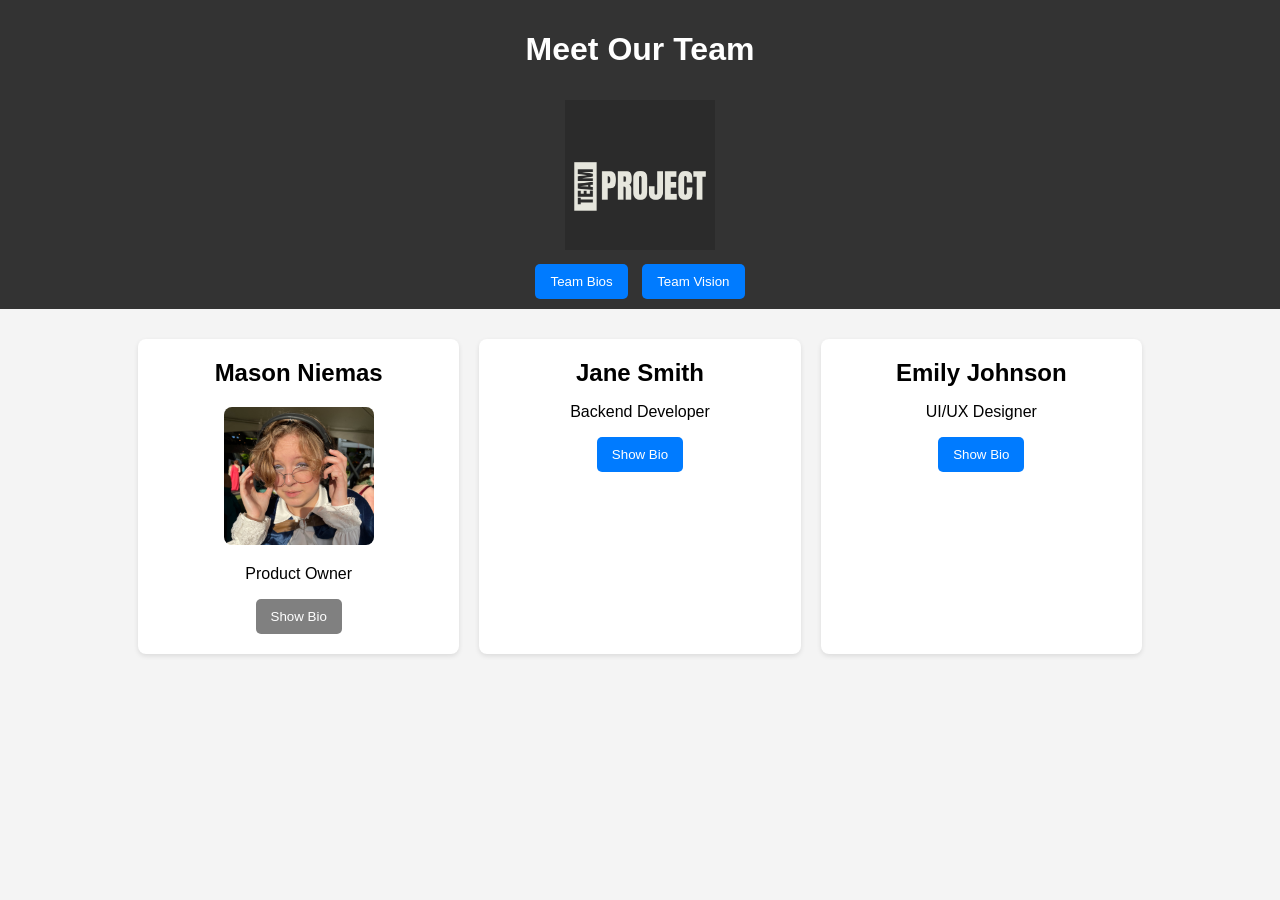
==== index.html @ 91ece72a "Added button styling to Mason's profile." ====
<!DOCTYPE html>
<html lang="en">
<head>
    <meta charset="UTF-8">
    <meta name="viewport" content="width=device-width, initial-scale=1.0">
    <title>Team Bio</title>
    <link rel="stylesheet" href="styles.css"> <!-- Link to external CSS file -->
</head>
<body>

<header>
    <h1>Meet Our Team</h1>
    <!-- Example team logo -->
    <img src="img/team-logo.png" alt="Team Logo" class="team-logo">

    <!-- Navigation menu to switch between sections -->
    <nav>
        <button onclick="showSection('bios')">Team Bios</button>
        <button onclick="showSection('vision')">Team Vision</button>
    </nav>
</header>

<!-- Team bios section (default section) -->
<div id="bios" class="container">
    <!-- Each card represents an individual team member -->
    <div class="card">
        <h2>Mason Niemas</h2>
        <img src="img/masonN.png" alt="Mason's Picture" class="personal-pic">
        <p>Product Owner</p>
        <button class="mason-button" onclick="toggleBio(['bio1','bioLink1', 'bioLink2', 'bioImg1', 'bioImg2'])">Show Bio</button>
        <p id="bio1" class="bio">Mason is a sophomore pursuing a computer science degree with a focus on game development.</p>
        <a id = "bioLink1" class="mason-buttonLink" href="http://github.com/mniemas">GitHub</a>
        <a id = "bioLink2" class="mason-buttonLink" href="https://shyguy-vlogs.itch.io/">Itch.io</a>
        <img id="bioImg1" src="img/miracleSort.png" alt="miracle sort" class="bio-pic">
        <img id="bioImg2" src="img/englishCoding.png" alt="english coding" class="bio-pic">
    </div>
    <div class="card">
        <h2>Jane Smith</h2>
        <p>Backend Developer</p>
        <!-- I altered the toggleBio func to take in an array of id's so just put in all the ids of the pics and text for your bios! -->
        <button onclick="toggleBio('bio2')">Show Bio</button>
        <p id="bio2" class="bio">Jane is a backend developer specializing in server-side logic and database management.</p>
    </div>
    <div class="card">
        <h2>Emily Johnson</h2>
        <p>UI/UX Designer</p>
        <!-- I altered the toggleBio func to take in an array of id's so just put in all the ids of the pics and text for your bios! -->
        <button onclick="toggleBio('bio3')">Show Bio</button>
        <p id="bio3" class="bio">Emily is a UI/UX designer with a passion for creating user-friendly interfaces.</p>
    </div>
</div>

<!-- Team vision/mission statement section (hidden by default) -->
<div id="vision" class="container" style="display: none;">
    <h2>Our Mission Statement</h2>
    <p>We strive to create a collaborative, inclusive, and innovative environment where team members feel empowered to push boundaries and achieve excellence in their craft. Our mission is to deliver high-quality solutions that meet and exceed our clients' expectations.</p>
</div>

<script src="script.js"></script> <!-- Link to external JavaScript file -->

</body>
</html>
---- styles.css ----
/* General page styling */
body {
    font-family: Arial, sans-serif;
    background-color: #f4f4f4;
    margin: 0;
    padding: 0;
}

/* Header section styling */
header {
    background: #333;
    color: #fff;
    padding: 10px 0;
    text-align: center;
}

/* Styling for team logo image */
.team-logo {
    width: 150px; /* Adjust the size as needed */
    margin-top: 10px;
}

/* Menu button styling */
header nav {
    margin-top: 10px;
}

header nav button {
    background: #007BFF;
    color: white;
    border: none;
    padding: 10px 15px;
    border-radius: 5px;
    cursor: pointer;
    margin: 0 5px;
}

header nav button:hover {
    background: #0056b3;
}

/* Flex container for team bios and vision sections */
.container {
    width: 80%;
    margin: 20px auto;
    display: flex;
    flex-wrap: wrap;
    justify-content: space-between;
}

/* Card styling for individual team bios */
.card {
    background: white;
    border-radius: 8px;
    box-shadow: 0 2px 5px rgba(0, 0, 0, 0.1);
    margin: 10px;
    padding: 20px;
    flex: 1 1 calc(30% - 40px);
    text-align: center;
    transition: transform 0.2s;
}

.card:hover {
    transform: scale(1.05);
}

.personal-pic {
    width: 150px; /* Adjust the size as needed */
    border-radius: 8px;
    margin-top: 10px;
}

h2 {
    margin: 0 0 10px;
}

/* Initially hide bio details */
.bio {
    display: none;
    margin-top: 10px;
    color: #555;
}

.bio-pic {
    display: none;
    width: 300px; /* Adjust the size as needed */
    height: 100px
    object-fit: cover;
    margin-top: 10px;
    border-radius: 8px;
    margin: auto;
}

/* Button styling */
.mason-buttonLink {
    display: none;
    background: #808080;
    color: white;
    border: none;
    padding: 10px 15px;
    border-radius: 5px;
    cursor: pointer;
    margin: 10px
}

.mason-button {
    background: #808080;
    color: white;
    border: none;
    padding: 10px 15px;
    border-radius: 5px;
    cursor: pointer;
}

.mason-button:hover {
    background: #545454;
}

button {
    background: #007BFF;
    color: white;
    border: none;
    padding: 10px 15px;
    border-radius: 5px;
    cursor: pointer;
}

button:hover {
    background: #0056b3;
}
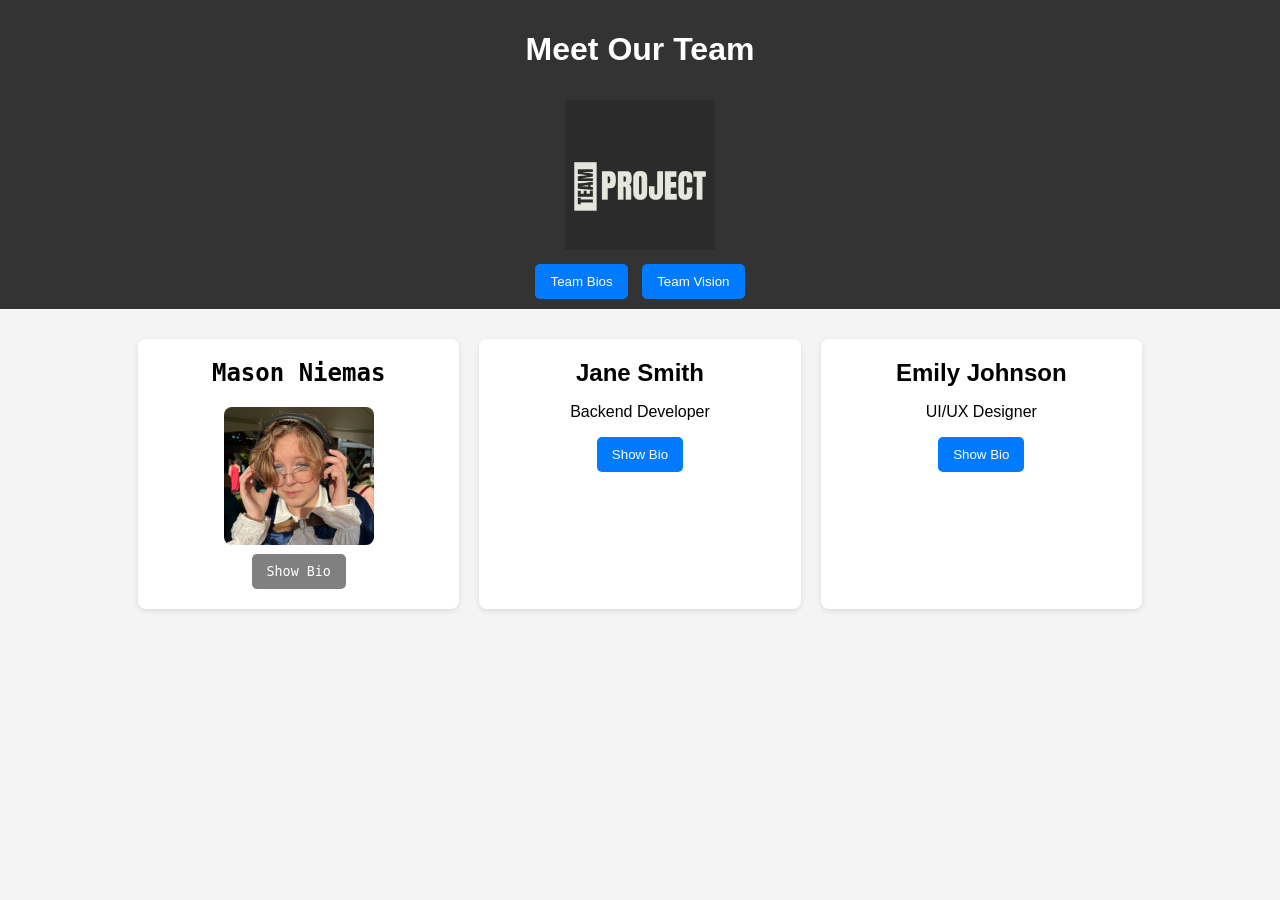
==== commit 9b079a00: "Added font to Mason's profile." ====
--- a/index.html
+++ b/index.html
@@ -24,11 +24,12 @@
 <div id="bios" class="container">
     <!-- Each card represents an individual team member -->
     <div class="card">
-        <h2>Mason Niemas</h2>
+        <h2 class="mason-h2">Mason Niemas</h2>
         <img src="img/masonN.png" alt="Mason's Picture" class="personal-pic">
-        <p>Product Owner</p>
+        <p class="mason-bio">Product Owner</p>
+        <br>
         <button class="mason-button" onclick="toggleBio(['bio1','bioLink1', 'bioLink2', 'bioImg1', 'bioImg2'])">Show Bio</button>
-        <p id="bio1" class="bio">Mason is a sophomore pursuing a computer science degree with a focus on game development.</p>
+        <p id="bio1" class="mason-bio">Mason is a sophomore pursuing a computer science degree with a focus on game development.</p>
         <a id = "bioLink1" class="mason-buttonLink" href="http://github.com/mniemas">GitHub</a>
         <a id = "bioLink2" class="mason-buttonLink" href="https://shyguy-vlogs.itch.io/">Itch.io</a>
         <img id="bioImg1" src="img/miracleSort.png" alt="miracle sort" class="bio-pic">
--- a/styles.css
+++ b/styles.css
@@ -74,10 +74,22 @@
     margin: 0 0 10px;
 }
 
+.mason-h2 {
+    margin: 0 0 10px;
+    font-family: Monospace, Fixedsys;
+}
+
 /* Initially hide bio details */
 .bio {
     display: none;
     margin-top: 10px;
+    color: #555;
+}
+
+.mason-bio {
+    display: none;
+    margin-top: 10px;
+    font-family: Monospace, Fixedsys;
     color: #555;
 }
 
@@ -94,6 +106,7 @@
 /* Button styling */
 .mason-buttonLink {
     display: none;
+    font-family: Monospace, Fixedsys;
     background: #808080;
     color: white;
     border: none;
@@ -105,11 +118,13 @@
 
 .mason-button {
     background: #808080;
+    font-family: Monospace, Fixedsys;
     color: white;
     border: none;
     padding: 10px 15px;
     border-radius: 5px;
     cursor: pointer;
+    margin-top: 5px
 }
 
 .mason-button:hover {
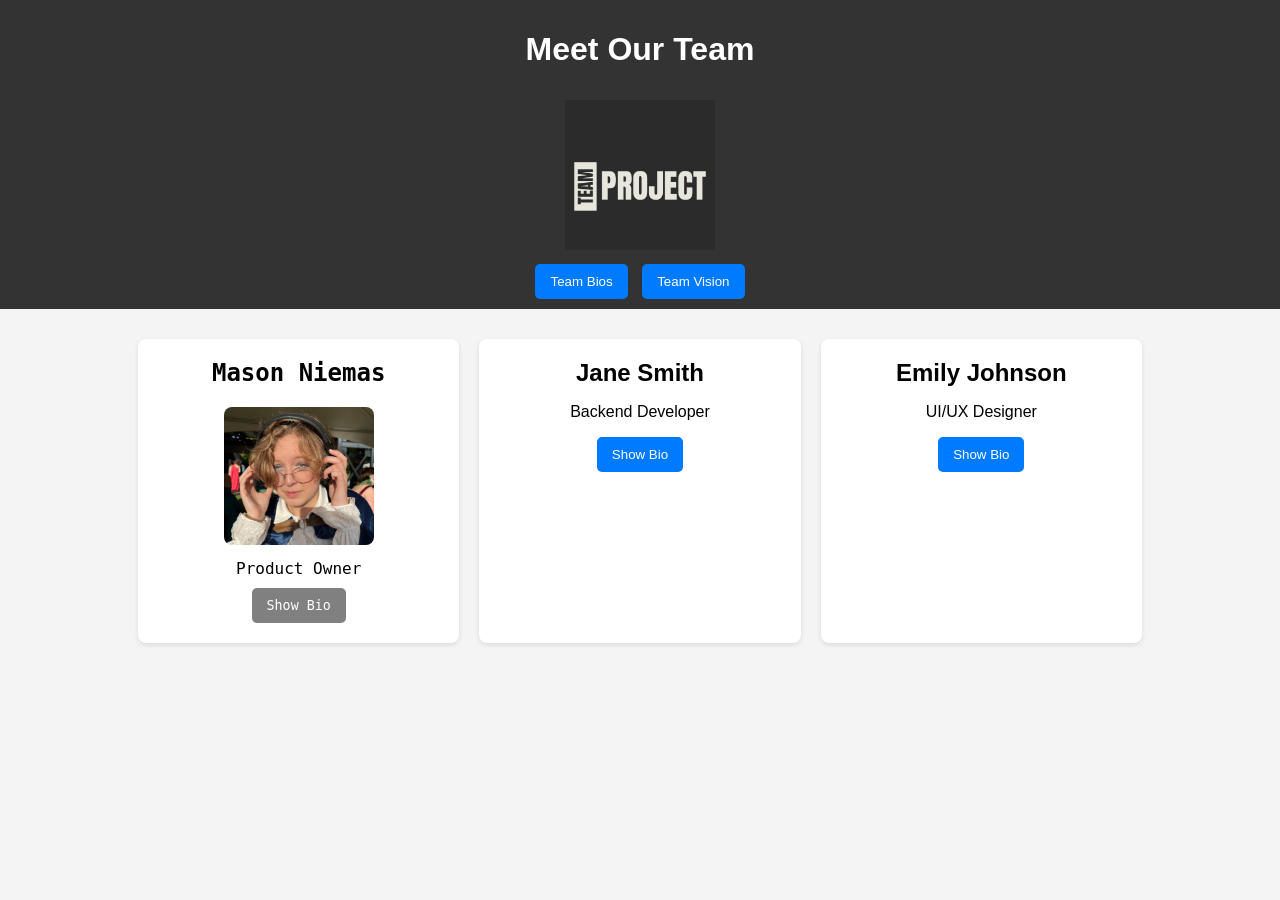
==== commit 658c4677: "Fixed minor formatting issues." ====
--- a/index.html
+++ b/index.html
@@ -26,8 +26,7 @@
     <div class="card">
         <h2 class="mason-h2">Mason Niemas</h2>
         <img src="img/masonN.png" alt="Mason's Picture" class="personal-pic">
-        <p class="mason-bio">Product Owner</p>
-        <br>
+        <p class="mason-h2">Product Owner</p>
         <button class="mason-button" onclick="toggleBio(['bio1','bioLink1', 'bioLink2', 'bioImg1', 'bioImg2'])">Show Bio</button>
         <p id="bio1" class="mason-bio">Mason is a sophomore pursuing a computer science degree with a focus on game development.</p>
         <a id = "bioLink1" class="mason-buttonLink" href="http://github.com/mniemas">GitHub</a>
--- a/styles.css
+++ b/styles.css
@@ -68,6 +68,7 @@
     width: 150px; /* Adjust the size as needed */
     border-radius: 8px;
     margin-top: 10px;
+    margin-bottom: 10px
 }
 
 h2 {
@@ -113,7 +114,7 @@
     padding: 10px 15px;
     border-radius: 5px;
     cursor: pointer;
-    margin: 10px
+    margin: 5px
 }
 
 .mason-button {
@@ -124,7 +125,6 @@
     padding: 10px 15px;
     border-radius: 5px;
     cursor: pointer;
-    margin-top: 5px
 }
 
 .mason-button:hover {
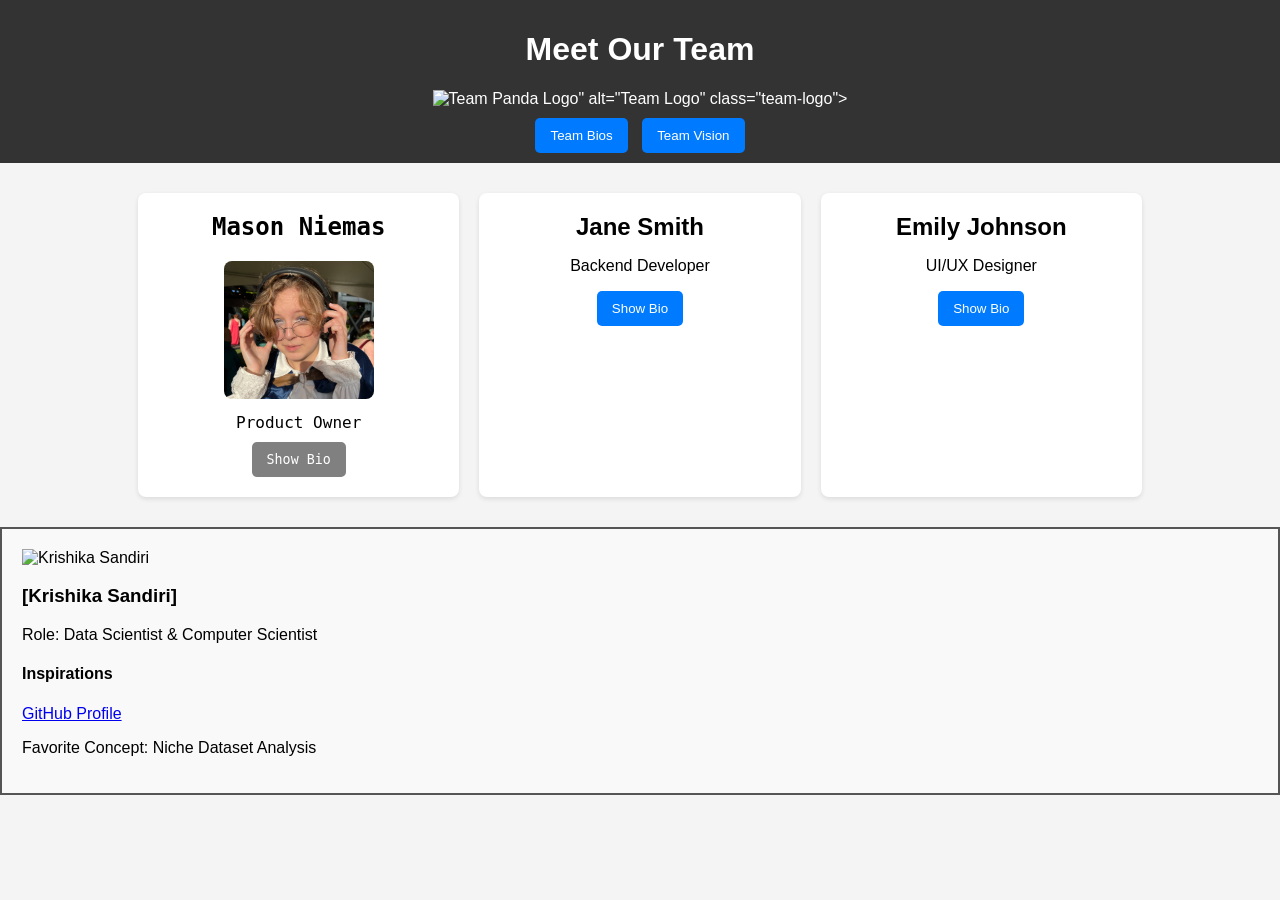
==== commit 203f8279: "Fixed empty GroupWebpage folder and updated site content" ====
--- a/index.html
+++ b/index.html
@@ -11,7 +11,7 @@
 <header>
     <h1>Meet Our Team</h1>
     <!-- Example team logo -->
-    <img src="img/team-logo.png" alt="Team Logo" class="team-logo">
+    <img src="<img src="img/Team-Panda-Logo.png" alt="Team Panda Logo" id="team-logo">" alt="Team Logo" class="team-logo">
 
     <!-- Navigation menu to switch between sections -->
     <nav>
@@ -50,10 +50,39 @@
     </div>
 </div>
 
+<!-- Team Member - Krishika -->
+<div class="bio-card" id="KrishikaS">
+    <img src="img/KrishikaS.jpg" alt="Krishika Sandiri">
+    <h3>[Krishika Sandiri]</h3>
+    <p>Role: Data Scientist & Computer Scientist</p>
+    <div class="moodboard">
+        <h4>Inspirations</h4>
+        <a href="https://github.com/ksandiri">GitHub Profile</a>
+        <p>Favorite Concept: Niche Dataset Analysis</p>
+    </div>
+</div>
+
 <!-- Team vision/mission statement section (hidden by default) -->
 <div id="vision" class="container" style="display: none;">
     <h2>Our Mission Statement</h2>
     <p>We strive to create a collaborative, inclusive, and innovative environment where team members feel empowered to push boundaries and achieve excellence in their craft. Our mission is to deliver high-quality solutions that meet and exceed our clients' expectations.</p>
+    <p>
+        Team Panda is dedicated to uncovering insights through the analysis of unique and unconventional datasets. 
+        We value technical precision and the collaborative pursuit of excellence in computer science to deliver 
+        impactful data-driven solutions.
+    </p>
+
+    <h3>Team Rules</h3>
+    <ul>
+        <li><strong>Commitment:</strong> All team members will complete assignments by the agreed deadlines.</li>
+        <li><strong>Courage:</strong> Everyone can share their thoughts and concerns and ask for help whenever needed.</li>
+        <li><strong>Focus:</strong> Team members will work on agreed-upon tasks and completely finish their work before moving on.</li>
+        <li><strong>Openness:</strong> Team members will share their feedback and be open to new ideas or changes.</li>
+        <li><strong>Respect:</strong> Team members will apply criticism in a constructive manner.</li>
+        <li><strong>Meetings:</strong> Held Wednesdays 5:00-6:00 PM and Thursdays 2:00-3:00 PM via Zoom.</li>
+        <li><strong>Accountability:</strong> If a member is uncooperative, we will reach out directly; if issues persist, a TA will be contacted.</li>
+        <li><strong>Adaptability:</strong> If the team falls behind, we will reassess the workload and create a new plan to meet deadlines.</li>
+    </ul>
 </div>
 
 <script src="script.js"></script> <!-- Link to external JavaScript file -->
--- a/styles.css
+++ b/styles.css
@@ -17,7 +17,7 @@
 /* Styling for team logo image */
 .team-logo {
     width: 150px; /* Adjust the size as needed */
-    margin-top: 10px;
+    height: auto;
 }
 
 /* Menu button styling */
@@ -143,3 +143,9 @@
 button:hover {
     background: #0056b3;
 }
+
+#KrishikaS {
+    border: 2px solid #555; 
+    background-color: #f9f9f9;
+    padding: 20px;
+}
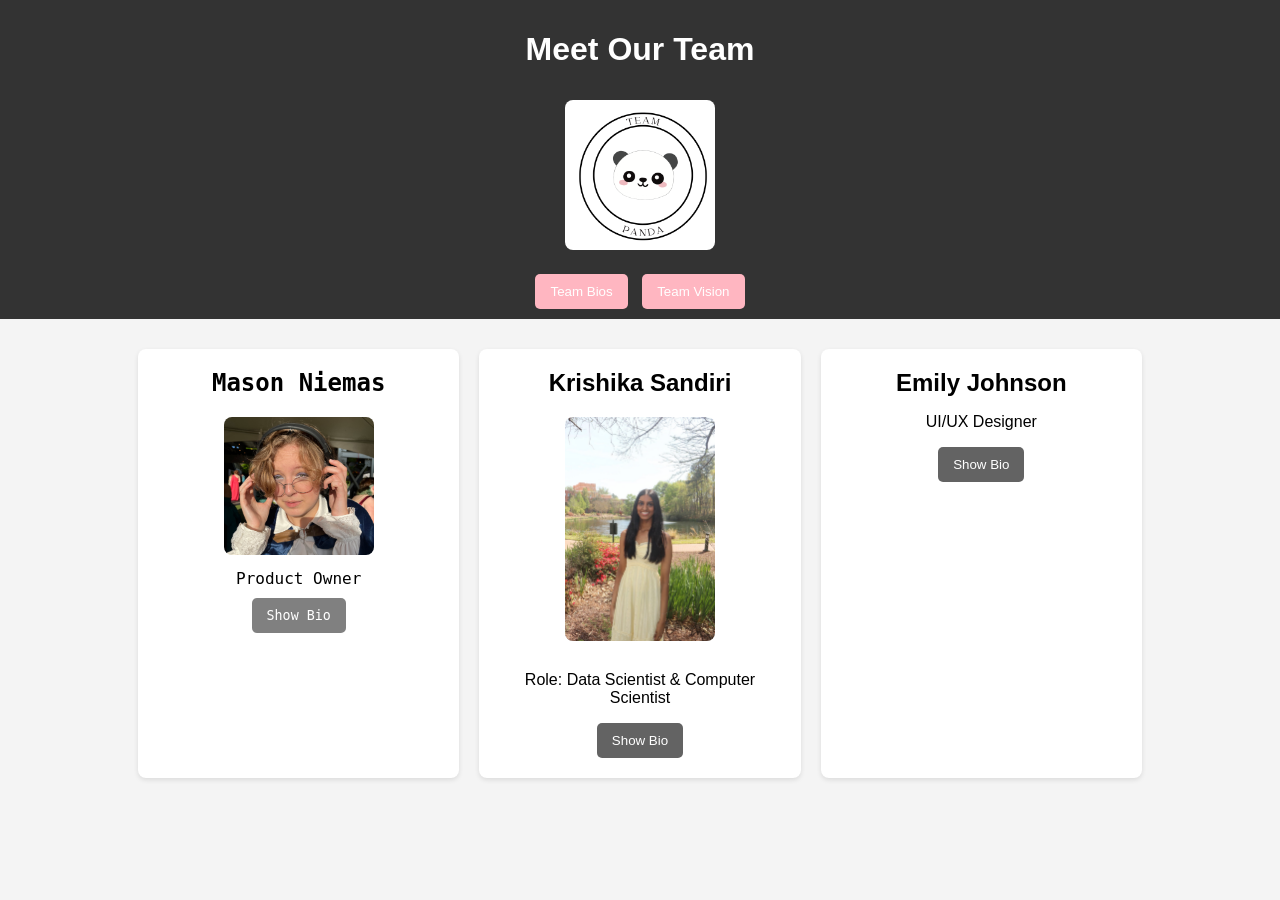
==== commit 34090fa3: "Added formatting." ====
--- a/index.html
+++ b/index.html
@@ -11,8 +11,7 @@
 <header>
     <h1>Meet Our Team</h1>
     <!-- Example team logo -->
-    <img src="<img src="img/Team-Panda-Logo.png" alt="Team Panda Logo" id="team-logo">" alt="Team Logo" class="team-logo">
-
+    <img src="img/TeamPandaLogo.png" alt="Team Panda Logo" id="team-logo" class="personal-pic">
     <!-- Navigation menu to switch between sections -->
     <nav>
         <button onclick="showSection('bios')">Team Bios</button>
@@ -34,12 +33,16 @@
         <img id="bioImg1" src="img/miracleSort.png" alt="miracle sort" class="bio-pic">
         <img id="bioImg2" src="img/englishCoding.png" alt="english coding" class="bio-pic">
     </div>
+    <!-- Team Member - Krishika -->
     <div class="card">
-        <h2>Jane Smith</h2>
-        <p>Backend Developer</p>
+        <h2>Krishika Sandiri</h2>
+        <img src="img/KrishikaSandiri.jpg" alt="Krishika Sandiri" class="personal-pic">
+        <p>Role: Data Scientist & Computer Scientist</p>
         <!-- I altered the toggleBio func to take in an array of id's so just put in all the ids of the pics and text for your bios! -->
-        <button onclick="toggleBio('bio2')">Show Bio</button>
-        <p id="bio2" class="bio">Jane is a backend developer specializing in server-side logic and database management.</p>
+        <button onclick="toggleBio(['bio2','bio2link','bio2Con'])">Show Bio</button>
+        <h4 class="moodboard" id="bio2">Inspirations</h4>
+        <a class="moodboard" id="bio2link" href="https://github.com/ksandiri">GitHub Profile</a>
+        <p class="moodboard" id ="bio2Con">Favorite Concept: Niche Dataset Analysis</p>
     </div>
     <div class="card">
         <h2>Emily Johnson</h2>
@@ -47,18 +50,6 @@
         <!-- I altered the toggleBio func to take in an array of id's so just put in all the ids of the pics and text for your bios! -->
         <button onclick="toggleBio('bio3')">Show Bio</button>
         <p id="bio3" class="bio">Emily is a UI/UX designer with a passion for creating user-friendly interfaces.</p>
-    </div>
-</div>
-
-<!-- Team Member - Krishika -->
-<div class="bio-card" id="KrishikaS">
-    <img src="img/KrishikaS.jpg" alt="Krishika Sandiri">
-    <h3>[Krishika Sandiri]</h3>
-    <p>Role: Data Scientist & Computer Scientist</p>
-    <div class="moodboard">
-        <h4>Inspirations</h4>
-        <a href="https://github.com/ksandiri">GitHub Profile</a>
-        <p>Favorite Concept: Niche Dataset Analysis</p>
     </div>
 </div>
 
--- a/styles.css
+++ b/styles.css
@@ -26,7 +26,7 @@
 }
 
 header nav button {
-    background: #007BFF;
+    background: #FFB6C1;
     color: white;
     border: none;
     padding: 10px 15px;
@@ -36,7 +36,7 @@
 }
 
 header nav button:hover {
-    background: #0056b3;
+    background: #FAA0A0;
 }
 
 /* Flex container for team bios and vision sections */
@@ -132,7 +132,7 @@
 }
 
 button {
-    background: #007BFF;
+    background: #636363;
     color: white;
     border: none;
     padding: 10px 15px;
@@ -141,7 +141,11 @@
 }
 
 button:hover {
-    background: #0056b3;
+    background: #141414;
+}
+
+.moodboard{
+    display: none;
 }
 
 #KrishikaS {
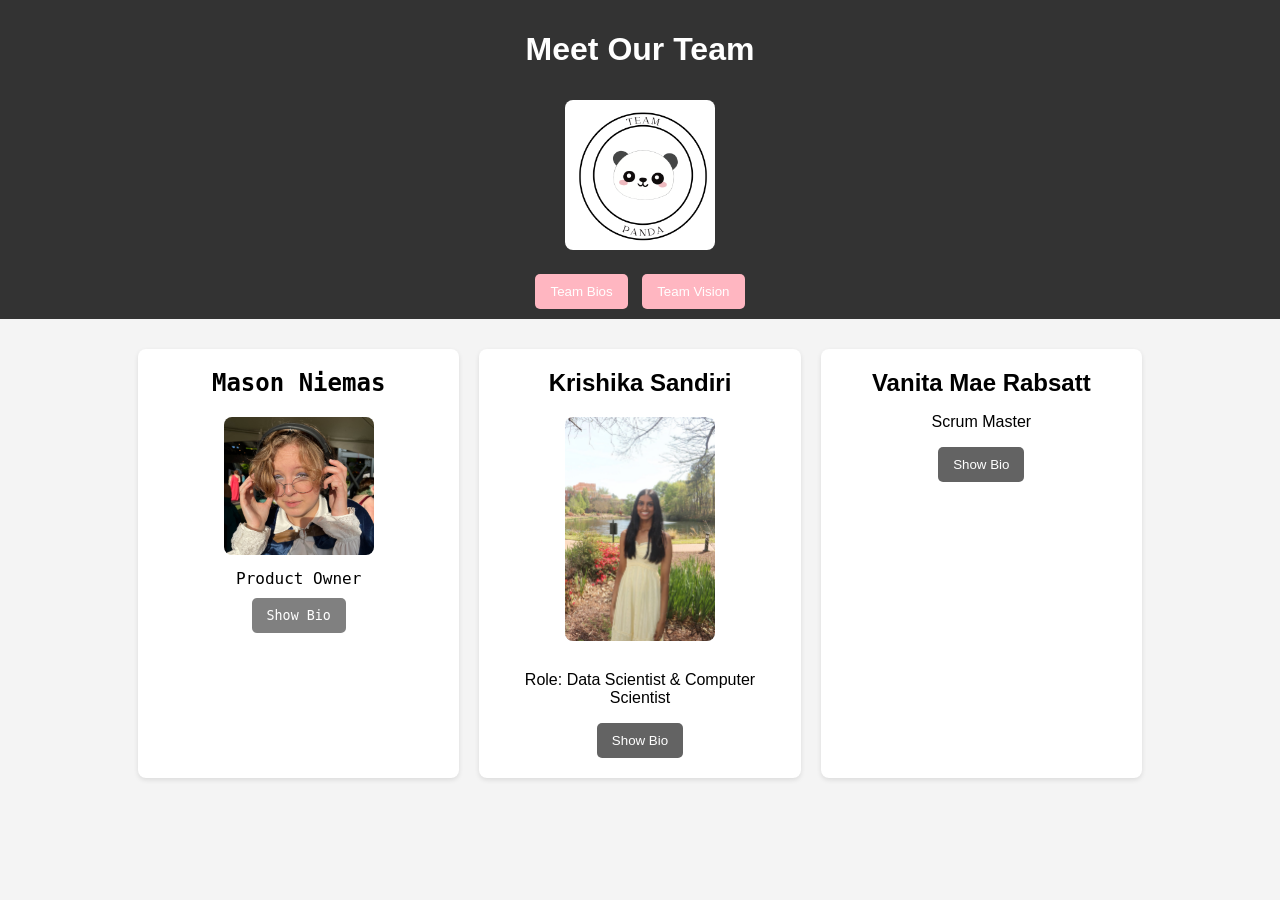
==== commit bd0e23cd: "Added Vanita's Picture" ====
--- a/index.html
+++ b/index.html
@@ -45,11 +45,13 @@
         <p class="moodboard" id ="bio2Con">Favorite Concept: Niche Dataset Analysis</p>
     </div>
     <div class="card">
-        <h2>Emily Johnson</h2>
-        <p>UI/UX Designer</p>
+        <h2>Vanita Mae Rabsatt</h2>
+        
+        <p>Scrum Master</p>
         <!-- I altered the toggleBio func to take in an array of id's so just put in all the ids of the pics and text for your bios! -->
-        <button onclick="toggleBio('bio3')">Show Bio</button>
-        <p id="bio3" class="bio">Emily is a UI/UX designer with a passion for creating user-friendly interfaces.</p>
+        <button onclick="toggleBio(['bio3'])">Show Bio</button>
+        <p id="bio3" class="bio">Vanita Rabsatt is a second-year majoring in Computer Science with a focus on Software Engineering & Web/App Development.</p>
+        <p></p>
     </div>
 </div>
 
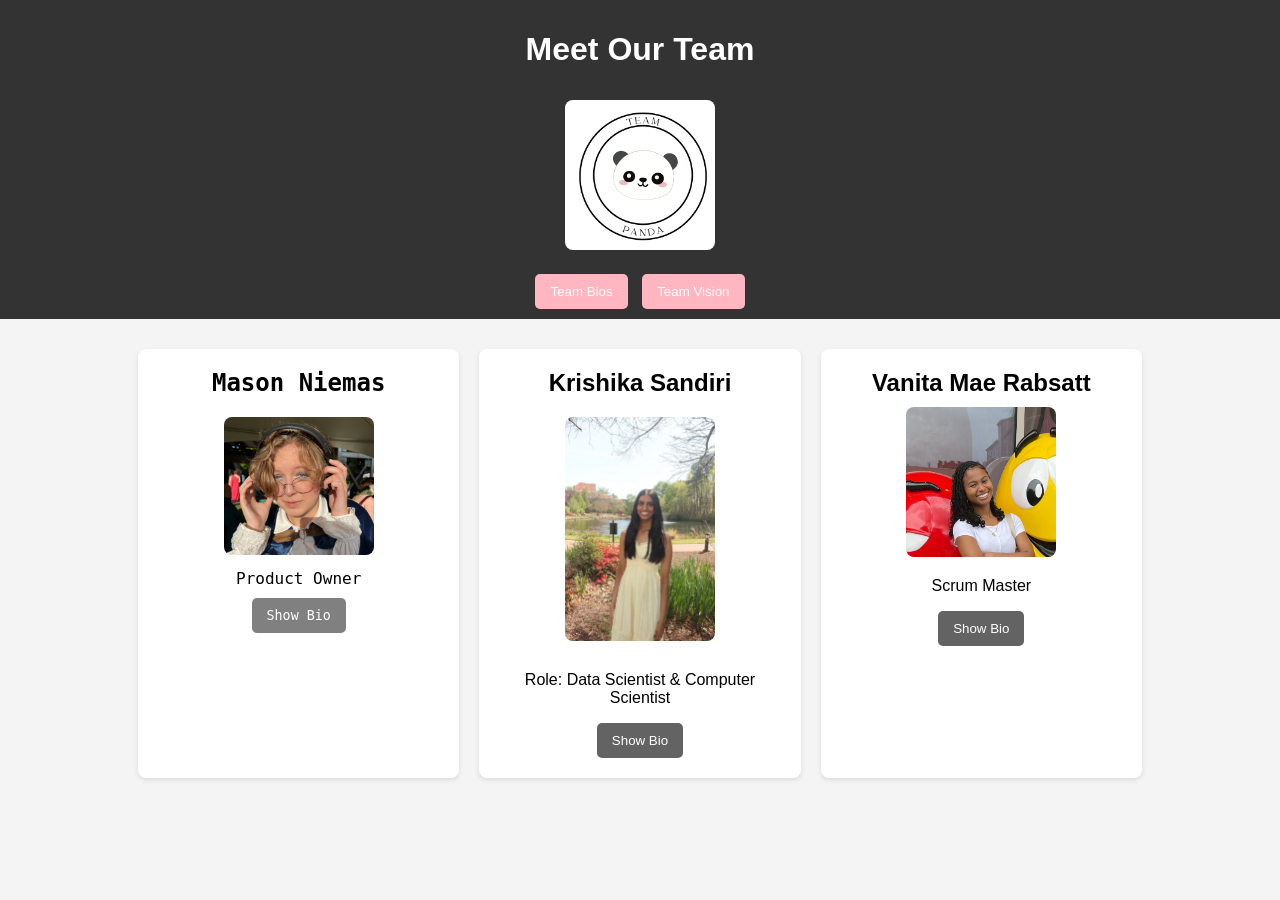
==== commit 74958fd8: "Added Vanita's Picture" ====
--- a/index.html
+++ b/index.html
@@ -46,7 +46,7 @@
     </div>
     <div class="card">
         <h2>Vanita Mae Rabsatt</h2>
-        
+        <img src="img/VanitaRabsatt.png" alt="Vanita Rabsatt" class="vanita-picture">
         <p>Scrum Master</p>
         <!-- I altered the toggleBio func to take in an array of id's so just put in all the ids of the pics and text for your bios! -->
         <button onclick="toggleBio(['bio3'])">Show Bio</button>
--- a/styles.css
+++ b/styles.css
@@ -152,4 +152,10 @@
     border: 2px solid #555; 
     background-color: #f9f9f9;
     padding: 20px;
+}
+
+.vanita-picture {
+    height: 150px;
+    width: auto;
+    border-radius: 8px;
 }
